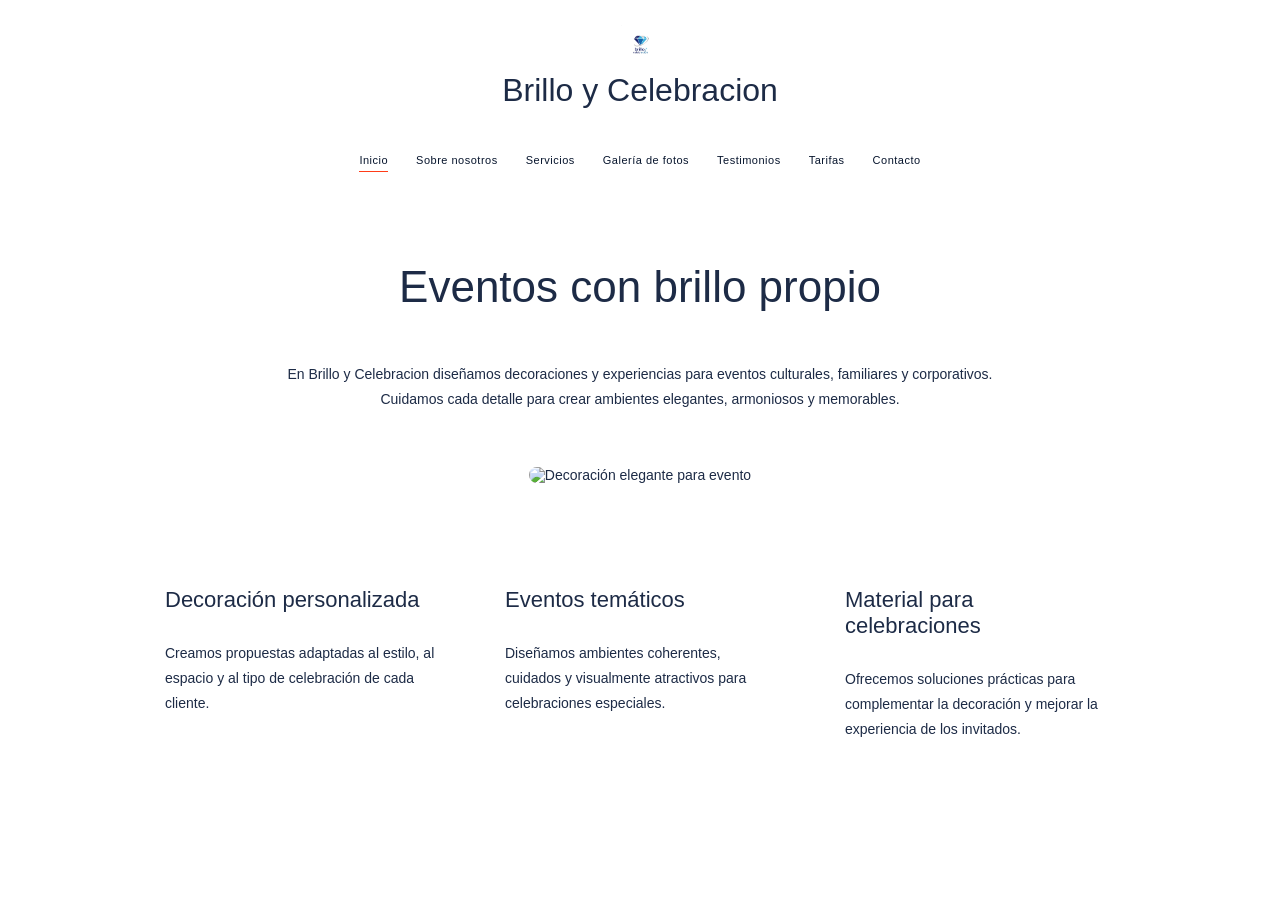
==== index.html @ 173381e7 "Init" ====
<!DOCTYPE html>
<html lang="es">
<head>
  <meta charset="UTF-8">
  <meta name="viewport" content="width=device-width, initial-scale=1.0">
  <meta name="description" content="Decoración y organización de eventos culturales con propuestas elegantes, personalizadas y memorables.">
  <title>Inicio | Brillo y Celebracion</title>
  <link rel="stylesheet" href="css/style.css">
</head>
<body>

<header class="header">
  <img src="assets/logo.png" class="logo-img" alt="Logotipo de Brillo y Celebracion">
  <h1 class="site-title">Brillo y Celebracion</h1>
  <nav class="nav" aria-label="Navegación principal">
    <a class="active" href="index.html">Inicio</a>
    <a  href="a-propos.html">Sobre nosotros</a>
    <a  href="services.html">Servicios</a>
    <a  href="galerie-photo.html">Galería de fotos</a>
    <a  href="temoignages-clients.html">Testimonios</a>
    <a  href="tarifs.html">Tarifas</a>
    <a  href="contact.html">Contacto</a>
  </nav>
</header>

<main class="container center">
  <h1>Eventos con brillo propio</h1>

  <p class="intro">
    En Brillo y Celebracion diseñamos decoraciones y experiencias para eventos culturales, familiares y corporativos. Cuidamos cada detalle para crear ambientes elegantes, armoniosos y memorables.
  </p>

  <img src="assets/apropos.png" class="large-img" alt="Decoración elegante para evento">

  <section class="columns-3 text-left">
    <div>
      <h2>Decoración personalizada</h2>
      <p>Creamos propuestas adaptadas al estilo, al espacio y al tipo de celebración de cada cliente.</p>
    </div>

    <div>
      <h2>Eventos temáticos</h2>
      <p>Diseñamos ambientes coherentes, cuidados y visualmente atractivos para celebraciones especiales.</p>
    </div>

    <div>
      <h2>Material para celebraciones</h2>
      <p>Ofrecemos soluciones prácticas para complementar la decoración y mejorar la experiencia de los invitados.</p>
    </div>
  </section>
</main>

</body>
</html>
---- css/style.css ----
* {
  box-sizing: border-box;
}

body {
  margin: 0;
  background: #fff;
  color: #1d2b46;
  font-family: Arial, Helvetica, sans-serif;
  font-size: 14px;
}

.header {
  text-align: center;
  padding-top: 25px;
}

.logo-img {
  width: 38px;
  margin-bottom: 10px;
}

.site-title {
  font-size: 32px;
  font-weight: 400;
  margin: 0 0 45px;
}

.nav {
  display: flex;
  justify-content: center;
  gap: 28px;
  margin-bottom: 90px;
}

.nav a {
  color: #07152d;
  text-decoration: none;
  font-size: 11px;
  letter-spacing: .5px;
  padding-bottom: 5px;
}

.nav a.active {
  border-bottom: 1px solid #ff3c18;
}

.container {
  width: 950px;
  margin: 0 auto;
  padding-bottom: 80px;
}

.center {
  text-align: center;
}

.text-left {
  text-align: left;
}

h1 {
  font-size: 44px;
  font-weight: 400;
  margin: 0 0 50px;
}

h2 {
  font-size: 22px;
  font-weight: 400;
  margin-bottom: 28px;
}

p {
  line-height: 1.8;
  font-size: 14px;
}

.intro {
  max-width: 760px;
  margin: 0 auto 55px;
}

.intro-left {
  margin-left: 0;
}

.large-img {
  width: 100%;
  height: 215px;
  object-fit: cover;
  border-radius: 8px;
  margin-bottom: 85px;
}

.columns-2 {
  display: grid;
  grid-template-columns: 1fr 1fr;
  gap: 90px;
}

.columns-3 {
  display: grid;
  grid-template-columns: repeat(3, 1fr);
  gap: 70px;
}

.gallery {
  display: grid;
  grid-template-columns: repeat(3, 1fr);
  gap: 24px;
}

.gallery img {
  width: 100%;
  height: 290px;
  object-fit: cover;
  border-radius: 8px;
}

.testimonials {
  display: grid;
  grid-template-columns: 1fr 1fr;
  gap: 70px 110px;
}

.client-name {
  margin-top: 18px;
}

.price-layout {
  display: grid;
  grid-template-columns: 1fr 1fr;
  gap: 70px;
  margin-top: 65px;
}

.price-item {
  border-bottom: 1px solid #ccc;
  padding: 14px 0;
}

.price-title {
  display: flex;
  justify-content: space-between;
  gap: 24px;
  color: #ff3c18;
  font-size: 16px;
}

.contact-top {
  display: grid;
  grid-template-columns: 1fr 1fr;
  gap: 120px;
  margin: 70px 0 95px;
}

.contact-title {
  color: #ff3c18;
  font-size: 16px;
}

.divider {
  border: none;
  border-top: 1px solid #ccc;
  margin-bottom: 85px;
}

.contact-bottom {
  display: grid;
  grid-template-columns: 1fr 1fr;
  gap: 95px;
  align-items: start;
}

.map {
  width: 100%;
  height: 320px;
  object-fit: cover;
}

.red {
  color: #ff3c18;
}

@media (max-width: 980px) {
  .container {
    width: 88%;
  }

  .nav {
    flex-wrap: wrap;
    gap: 16px;
    margin-bottom: 60px;
  }

  .columns-2,
  .columns-3,
  .testimonials,
  .price-layout,
  .contact-top,
  .contact-bottom,
  .gallery {
    grid-template-columns: 1fr;
  }
}

@media (max-width: 560px) {
  .site-title {
    font-size: 28px;
  }

  h1 {
    font-size: 36px;
  }

  .gallery img {
    height: 240px;
  }

  .price-title {
    flex-direction: column;
    gap: 8px;
  }
}
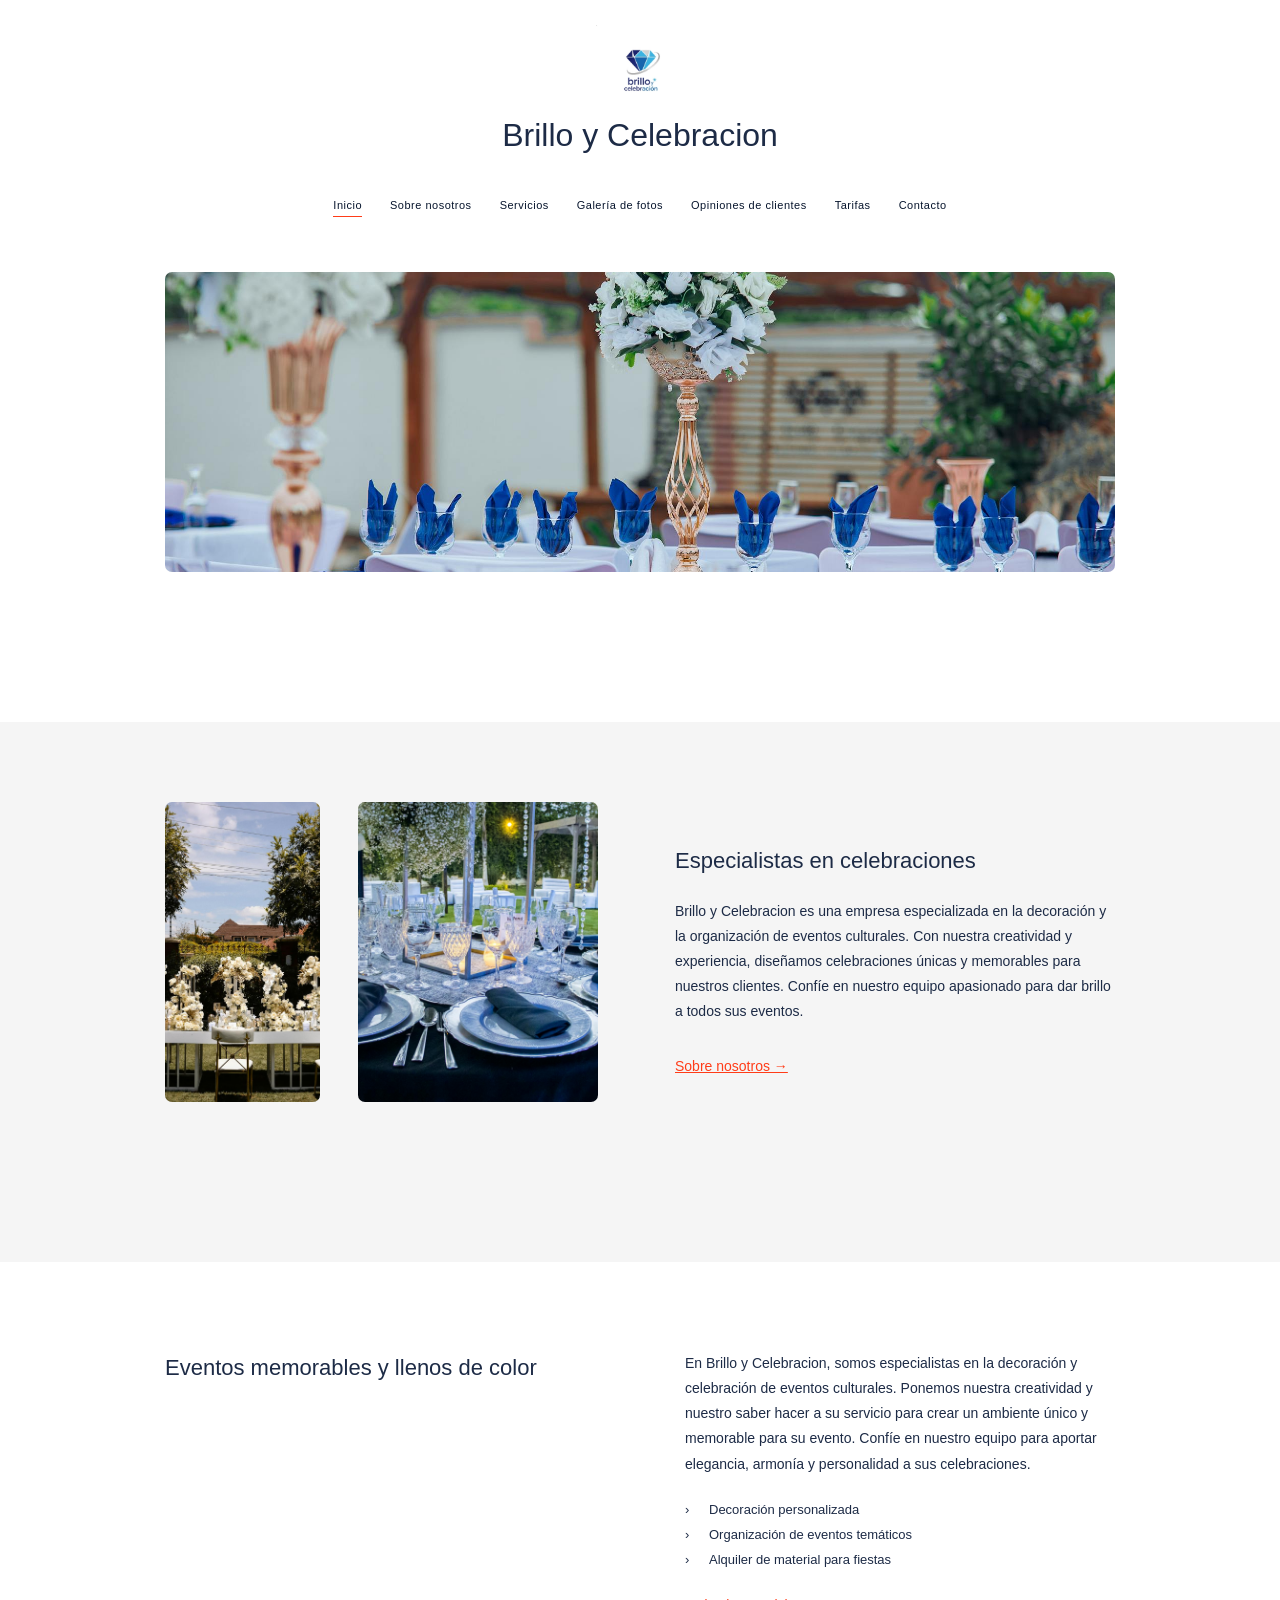
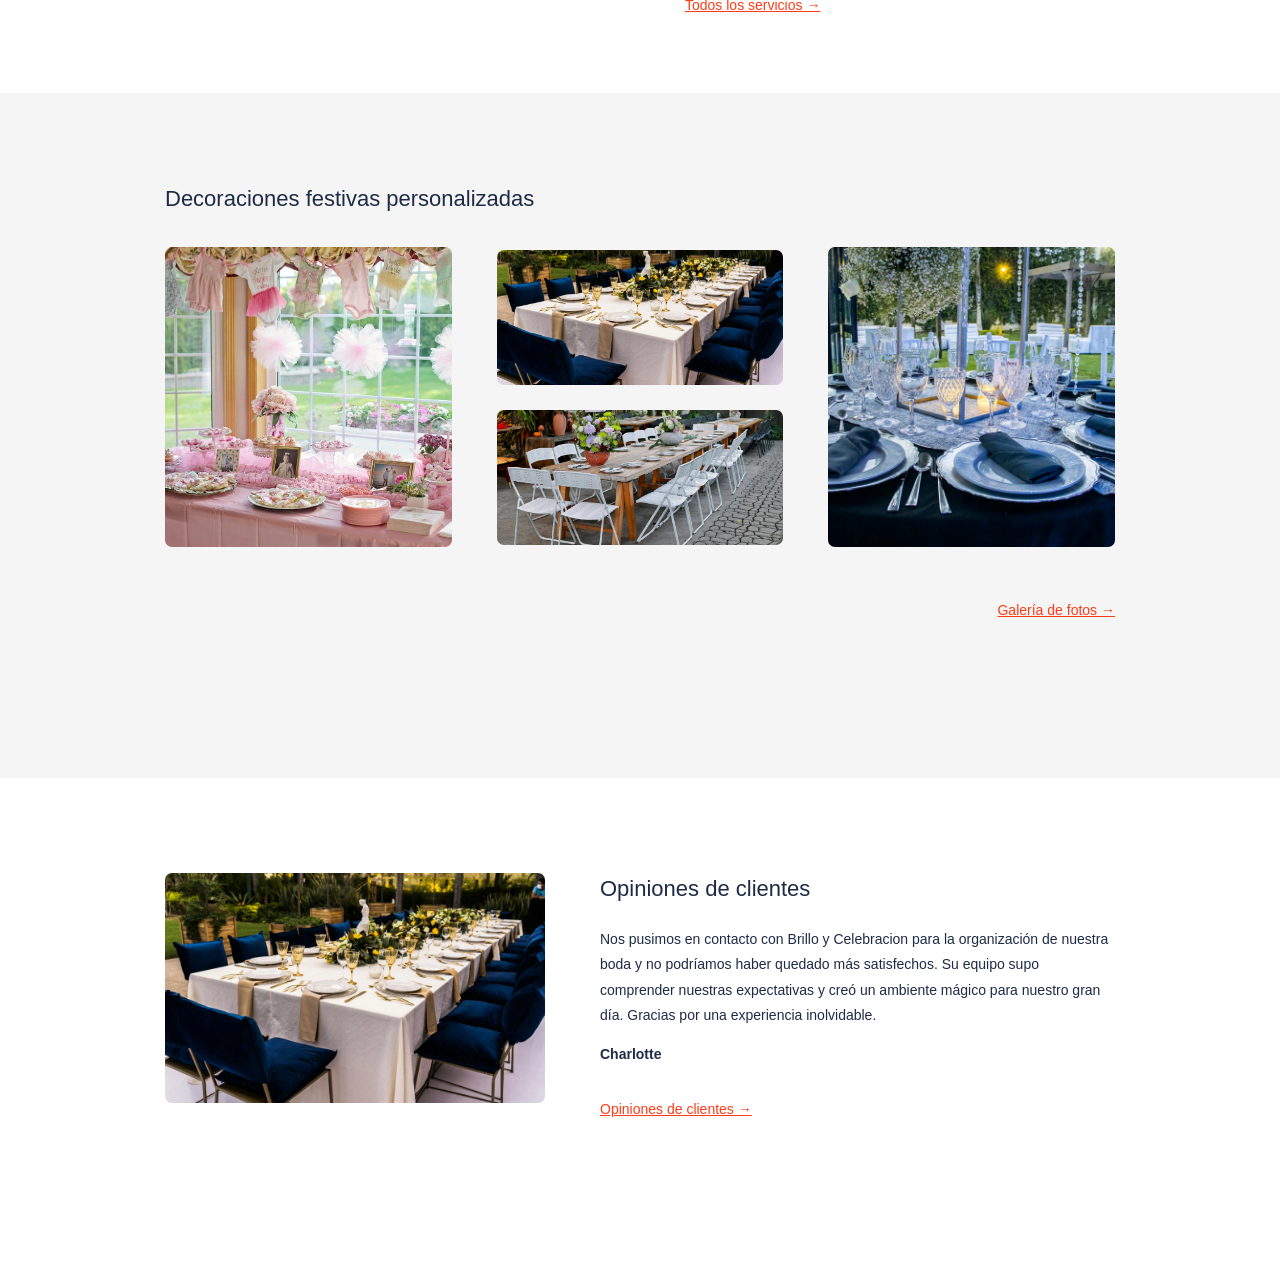
==== commit b7dc2151: "Final" ====
--- a/index.html
+++ b/index.html
@@ -3,51 +3,122 @@
 <head>
   <meta charset="UTF-8">
   <meta name="viewport" content="width=device-width, initial-scale=1.0">
-  <meta name="description" content="Decoración y organización de eventos culturales con propuestas elegantes, personalizadas y memorables.">
+
   <title>Inicio | Brillo y Celebracion</title>
+  <meta name="description" content="Brillo y Celebracion organiza y decora eventos únicos, elegantes y memorables. Especialistas en decoración personalizada, celebraciones culturales y alquiler de material para fiestas.">
+
   <link rel="stylesheet" href="css/style.css">
 </head>
+
 <body>
 
 <header class="header">
-  <img src="assets/logo.png" class="logo-img" alt="Logotipo de Brillo y Celebracion">
+  <img src="assets/logo.png" class="logo-img" alt="Logo de Brillo y Celebracion">
+
   <h1 class="site-title">Brillo y Celebracion</h1>
-  <nav class="nav" aria-label="Navegación principal">
+
+  <nav class="nav">
     <a class="active" href="index.html">Inicio</a>
-    <a  href="a-propos.html">Sobre nosotros</a>
-    <a  href="services.html">Servicios</a>
-    <a  href="galerie-photo.html">Galería de fotos</a>
-    <a  href="temoignages-clients.html">Testimonios</a>
-    <a  href="tarifs.html">Tarifas</a>
-    <a  href="contact.html">Contacto</a>
+    <a href="a-propos.html">Sobre nosotros</a>
+    <a href="services.html">Servicios</a>
+    <a href="galerie-photo.html">Galería de fotos</a>
+    <a href="temoignages-clients.html">Opiniones de clientes</a>
+    <a href="tarifs.html">Tarifas</a>
+    <a href="contact.html">Contacto</a>
   </nav>
 </header>
 
-<main class="container center">
-  <h1>Eventos con brillo propio</h1>
+<main>
 
-  <p class="intro">
-    En Brillo y Celebracion diseñamos decoraciones y experiencias para eventos culturales, familiares y corporativos. Cuidamos cada detalle para crear ambientes elegantes, armoniosos y memorables.
-  </p>
+  <section class="home-hero container">
+    <img src="assets/galerie1.png" alt="Mesa decorada para una celebración elegante">
+  </section>
 
-  <img src="assets/apropos.png" class="large-img" alt="Decoración elegante para evento">
+  <section class="home-about">
+    <div class="container home-about-grid">
+      <div class="home-about-images">
+        <img class="home-small-img" src="assets/galerie2.jpeg" alt="Decoración floral para evento">
+        <img class="home-tall-img" src="assets/galerie3.png" alt="Mesa de celebración decorada">
+      </div>
 
-  <section class="columns-3 text-left">
+      <div class="home-text-block">
+        <h2>Especialistas en celebraciones</h2>
+
+        <p>
+          Brillo y Celebracion es una empresa especializada en la decoración y la organización
+          de eventos culturales. Con nuestra creatividad y experiencia, diseñamos celebraciones
+          únicas y memorables para nuestros clientes. Confíe en nuestro equipo apasionado para
+          dar brillo a todos sus eventos.
+        </p>
+
+        <a class="text-link" href="a-propos.html">Sobre nosotros →</a>
+      </div>
+    </div>
+  </section>
+
+  <section class="home-services container">
     <div>
-      <h2>Decoración personalizada</h2>
-      <p>Creamos propuestas adaptadas al estilo, al espacio y al tipo de celebración de cada cliente.</p>
+      <h2>Eventos memorables y llenos de color</h2>
     </div>
 
     <div>
-      <h2>Eventos temáticos</h2>
-      <p>Diseñamos ambientes coherentes, cuidados y visualmente atractivos para celebraciones especiales.</p>
-    </div>
+      <p>
+        En Brillo y Celebracion, somos especialistas en la decoración y celebración de eventos
+        culturales. Ponemos nuestra creatividad y nuestro saber hacer a su servicio para crear
+        un ambiente único y memorable para su evento. Confíe en nuestro equipo para aportar
+        elegancia, armonía y personalidad a sus celebraciones.
+      </p>
 
-    <div>
-      <h2>Material para celebraciones</h2>
-      <p>Ofrecemos soluciones prácticas para complementar la decoración y mejorar la experiencia de los invitados.</p>
+      <ul class="home-list">
+        <li>Decoración personalizada</li>
+        <li>Organización de eventos temáticos</li>
+        <li>Alquiler de material para fiestas</li>
+      </ul>
+
+      <a class="text-link" href="services.html">Todos los servicios →</a>
     </div>
   </section>
+
+  <section class="home-gallery">
+    <div class="container">
+      <h2>Decoraciones festivas personalizadas</h2>
+
+      <div class="home-gallery-grid">
+        <img class="gallery-large" src="assets/galerie6.png" alt="Decoración de mesa para evento">
+        <div class="gallery-column">
+          <img src="assets/galerie5.png" alt="Mesa elegante decorada">
+          <img src="assets/galerie4.png" alt="Decoración floral colorida">
+        </div>
+        <img class="gallery-large" src="assets/galerie3.png" alt="Decoración floral blanca para celebración">
+      </div>
+
+      <div class="home-gallery-link">
+        <a class="text-link" href="galerie-photo.html">Galería de fotos →</a>
+      </div>
+    </div>
+  </section>
+
+  <section class="home-testimonial">
+    <div class="container home-testimonial-grid">
+      <img src="assets/galerie5.png" alt="Mesa decorada para celebración">
+
+      <div>
+        <h2>Opiniones de clientes</h2>
+
+        <p>
+          Nos pusimos en contacto con Brillo y Celebracion para la organización de nuestra boda
+          y no podríamos haber quedado más satisfechos. Su equipo supo comprender nuestras
+          expectativas y creó un ambiente mágico para nuestro gran día. Gracias por una
+          experiencia inolvidable.
+        </p>
+
+        <p><strong>Charlotte</strong></p>
+
+        <a class="text-link" href="temoignages-clients.html">Opiniones de clientes →</a>
+      </div>
+    </div>
+  </section>
+
 </main>
 
 </body>
--- a/css/style.css
+++ b/css/style.css
@@ -16,7 +16,7 @@
 }
 
 .logo-img {
-  width: 38px;
+  width: 88px;
   margin-bottom: 10px;
 }
 
@@ -90,6 +90,16 @@
   height: 215px;
   object-fit: cover;
   border-radius: 8px;
+  object-position: center 65%;
+  margin-bottom: 85px;
+}
+
+.large-img1 {
+  width: 100%;
+  height: 215px;
+  object-fit: cover;
+  border-radius: 8px;
+  object-position: center 25%;
   margin-bottom: 85px;
 }
 
@@ -171,12 +181,6 @@
   grid-template-columns: 1fr 1fr;
   gap: 95px;
   align-items: start;
-}
-
-.map {
-  width: 100%;
-  height: 320px;
-  object-fit: cover;
 }
 
 .red {
@@ -223,3 +227,171 @@
     gap: 8px;
   }
 }
+
+.home-hero {
+  margin-top: -35px;
+  margin-bottom: 70px;
+}
+
+.home-hero img {
+  width: 100%;
+  height: 300px;
+  object-fit: cover;
+  border-radius: 7px;
+  display: block;
+}
+
+.home-about {
+  background: #f5f5f5;
+  padding: 80px 0;
+}
+
+.home-about-grid {
+  display: grid;
+  grid-template-columns: 1fr 1fr;
+  gap: 70px;
+  align-items: center;
+}
+
+.home-about-images {
+  display: flex;
+  align-items: center;
+  gap: 38px;
+}
+
+.home-small-img {
+  width: 155px;
+  height: 300px;
+  object-fit: cover;
+  border-radius: 7px;
+}
+
+.home-tall-img {
+  width: 240px;
+  height: 300px;
+  object-fit: cover;
+  border-radius: 7px;
+}
+
+.home-text-block h2,
+.home-services h2,
+.home-gallery h2,
+.home-testimonial h2 {
+  font-size: 22px;
+  font-weight: 400;
+  margin-bottom: 25px;
+}
+
+.text-link {
+  display: inline-block;
+  color: #ff3c18;
+  text-decoration: underline;
+  font-size: 14px;
+  margin-top: 20px;
+}
+
+.home-services {
+  display: grid;
+  grid-template-columns: 1fr 1fr;
+  gap: 90px;
+  padding: 75px 0 80px;
+}
+
+.home-list {
+  list-style: none;
+  padding: 0;
+  margin: 25px 0 10px;
+}
+
+.home-list li {
+  position: relative;
+  padding-left: 24px;
+  margin-bottom: 10px;
+  font-size: 13px;
+}
+
+.home-list li::before {
+  content: "›";
+  position: absolute;
+  left: 0;
+  color: #1d2b46;
+}
+
+.home-gallery {
+  background: #f5f5f5;
+  padding: 75px 0 80px;
+}
+
+.home-gallery-grid {
+  display: grid;
+  grid-template-columns: 1fr 1fr 1fr;
+  gap: 45px;
+  align-items: center;
+  margin-top: 35px;
+}
+
+.home-gallery-grid img {
+  width: 100%;
+  object-fit: cover;
+  border-radius: 7px;
+}
+
+.gallery-large {
+  height: 300px;
+}
+
+.gallery-column {
+  display: grid;
+  gap: 25px;
+}
+
+.gallery-column img {
+  height: 135px;
+}
+
+.home-gallery-link {
+  text-align: right;
+  margin-top: 35px;
+}
+
+.home-testimonial {
+  padding: 80px 0;
+}
+
+.home-testimonial-grid {
+  display: grid;
+  grid-template-columns: 380px 1fr;
+  gap: 55px;
+  align-items: center;
+}
+
+.home-testimonial-grid img {
+  width: 100%;
+  height: 230px;
+  object-fit: cover;
+  border-radius: 7px;
+}
+
+@media (max-width: 980px) {
+  .home-about-grid,
+  .home-services,
+  .home-gallery-grid,
+  .home-testimonial-grid {
+    grid-template-columns: 1fr;
+  }
+
+  .home-about-images {
+    justify-content: center;
+  }
+
+  .home-gallery-link {
+    text-align: left;
+  }
+}
+
+.map {
+    width: 100%;
+    height: 350px;
+    border-radius: 8px;
+    overflow: hidden;
+}
